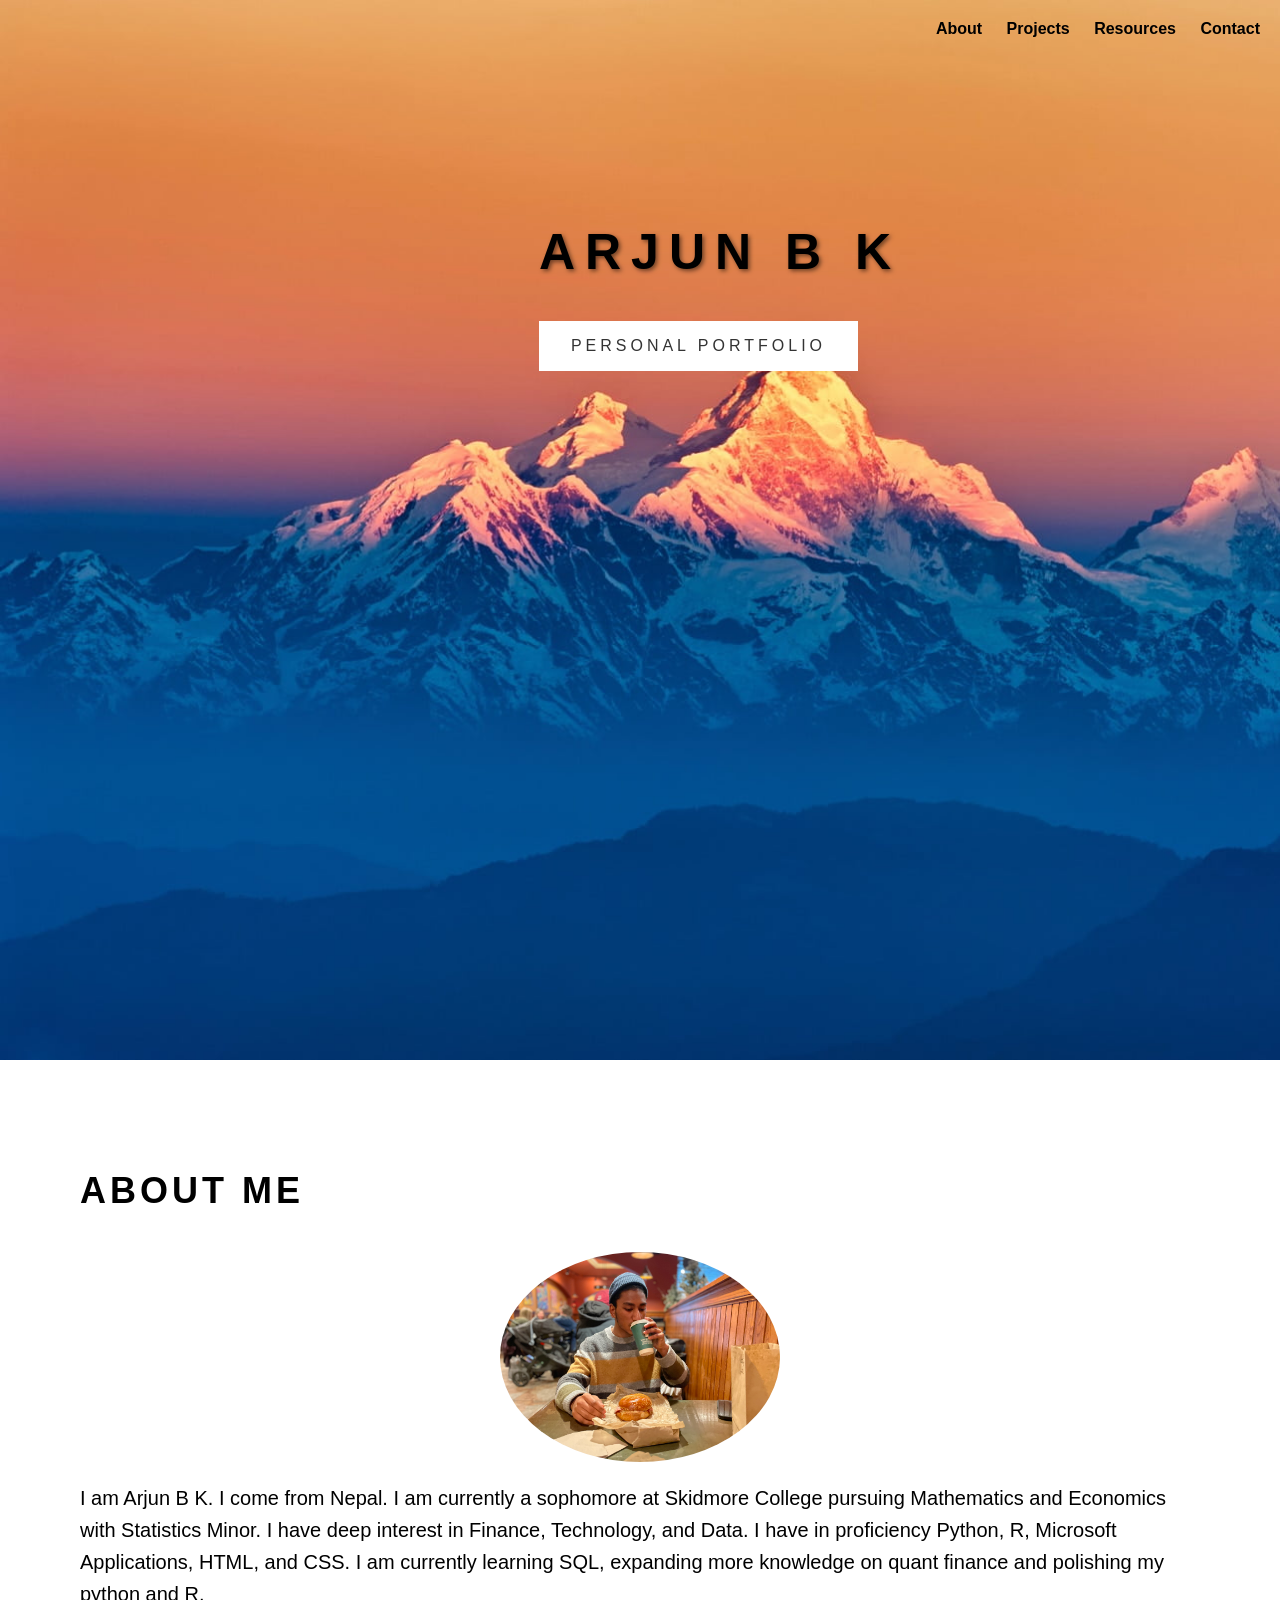
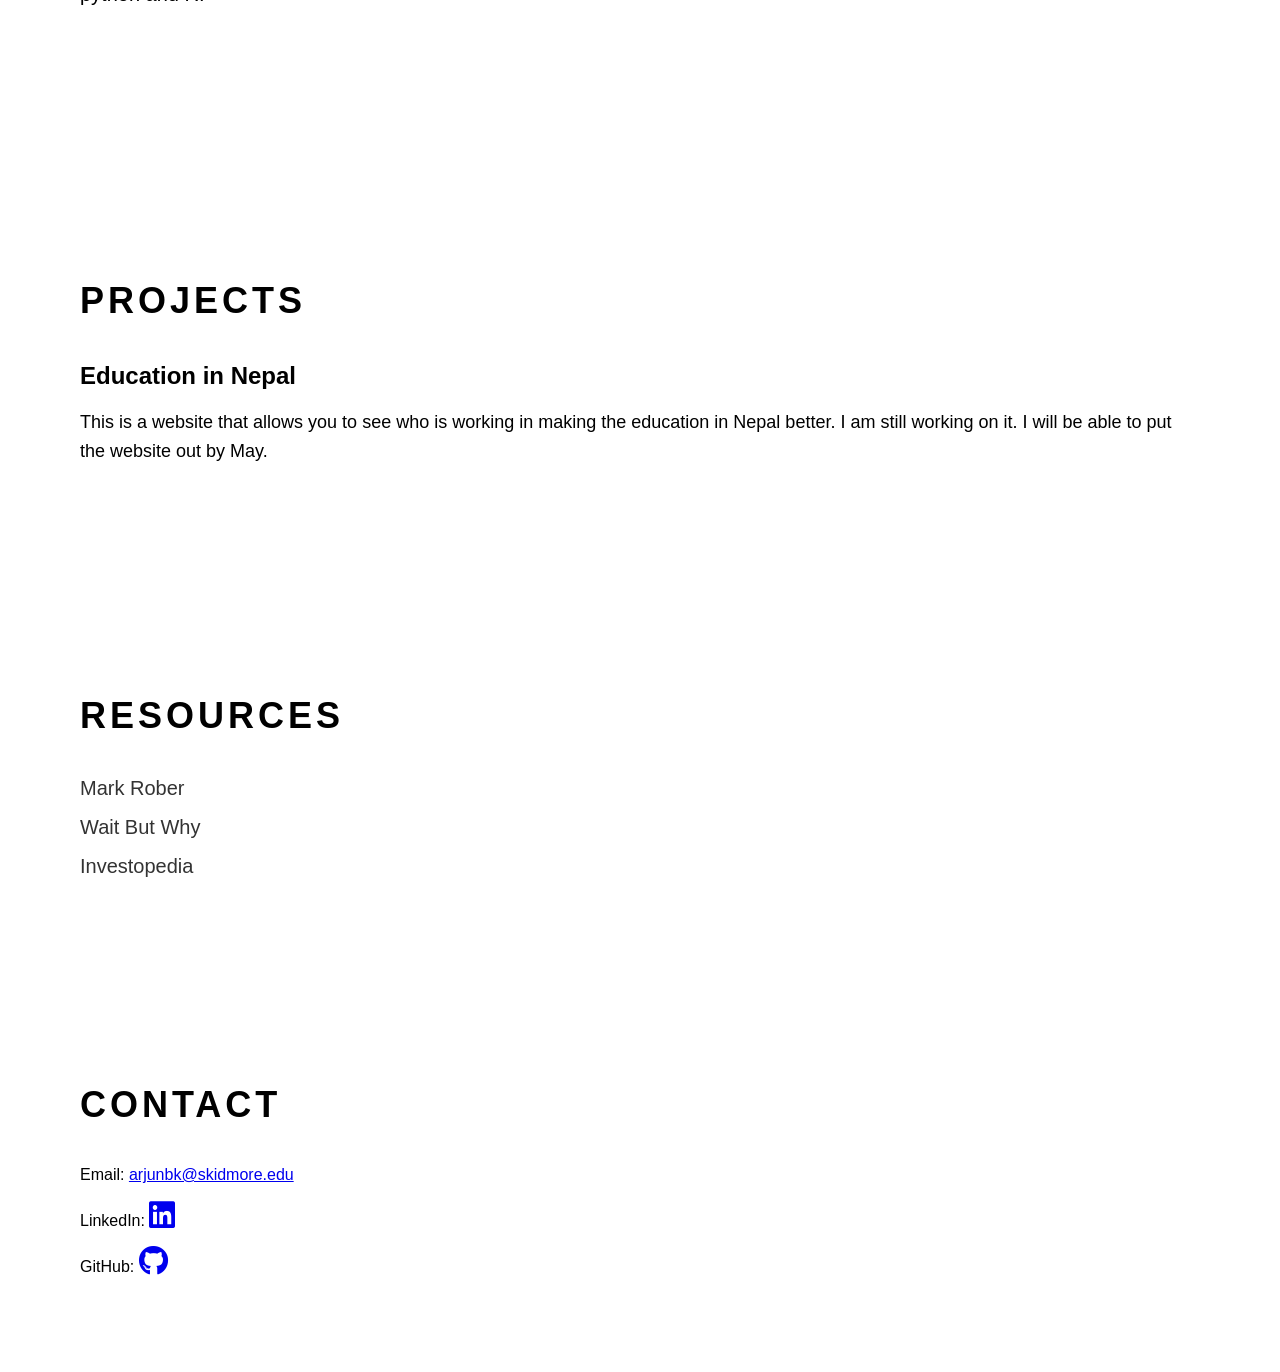
==== index.html @ 1929da08 "Update index.html" ====
<!DOCTYPE html>
<html lang="en">
<head>
  <meta charset="UTF-8">
  <title>Arjun B K - Personal Data Analysis Portfolio</title>
  <link rel="stylesheet" href="style.css">
  <link rel="stylesheet" href="https://cdnjs.cloudflare.com/ajax/libs/font-awesome/5.15.4/css/all.min.css" integrity="sha384-DyZ88mC6Up2uqS4h/KRgHuoeGwBcD4Ng9SiP4dIRy0EXTlnuz47vAwmeGwVChigm" crossorigin="anonymous">
</head>
<body>
  <!-- First Page -->
  <div class="page" id="first-page">
    <ul class="nav-menu">
      <li><a href="#about-me">About</a></li>
      <li><a href="#projects">Projects</a></li>
      <li><a href="#resource">Resources</a></li>
      <li><a href="#contact">Contact</a></li>
    </ul>
    <div class="page-content">
      <h1 class="page-title">Arjun B K</h1>
      <a href="#about-me" class="page-link">Personal Portfolio</a>
    </div>
  </div>

  <!-- About Page -->
  <div class="page" id="about-me">
    <h2 class="section-title">About Me</h2>
    <img src="prof.jpeg" alt="Profile Picture" class="profile-picture">
    <p class="section-content">I am Arjun B K. I come from Nepal. I am currently a sophomore at Skidmore College pursuing Mathematics and Economics with Statistics Minor. I have deep interest in Finance, Technology, and Data. I have 
       in proficiency Python, R, Microsoft Applications, HTML, and CSS. I am currently learning SQL, expanding more knowledge on quant finance and polishing my python and R. 
    </p>
  </div>

  <!-- Projects Page -->
  <div class="page" id="projects">
    <h2 class="section-title">Projects</h2>
    <!-- List your projects here -->
    <div class="project">
      <h3 class="project-title">Education in Nepal</h3>
      <p class="project-description">This is a website that allows you to see who is working in making the education in Nepal better. I am still working on it. I will be able to put the website out by May.</p>
    </div>
    <!-- Add more projects as needed -->
  </div>

  <!-- Resources Page -->
  <div class="page" id="resource">
    <h2 class="section-title">Resources</h2>
    <!-- List your resources here -->
    <ul class="resource-list">
        <li><a href="https://www.youtube.com/c/MarkRober" target="_blank">Mark Rober</a></li>
        <li><a href="https://waitbutwhy.com/homepage" target="_blank">Wait But Why</a></li>
        <li><a href="https://www.investopedia.com/" target="_blank">Investopedia</a></li>
      </ul>
  </div>

  <!-- Contact Page -->
  <div class="page" id="contact">
    <h2 class="section-title">Contact</h2>
    <!-- Add your contact information -->
    <p>Email: <a href="mailto:your-email@example.com">arjunbk@skidmore.edu</a></p>
    <p>LinkedIn: <a href="https://www.linkedin.com/in/arjunbk2025/" target="_blank"><i class="fab fa-linkedin" style="font-size: 30px;"></i></a></p>
    <p>GitHub: <a href="https://github.com/arjunbk03" target="_blank"><i class="fab fa-github" style="font-size: 30px;"></i></a></p>

</div>

  <!-- Scripts -->
  <script src="script.js"></script>
</body>
</html>
---- style.css ----
/* General Styles */
body {
    margin: 0;
    padding: 0;
    font-family: sans-serif;
  }
  
  /* First Page Styles */
  #first-page {
    background-image: url('mountain.jpeg');
    background-size: cover;
    height: 100vh;
    display: flex;
    justify-content: center;
    flex-direction: column;
    align-items: center;
    width: 100%;
    list-style-type: none;
  }
  .page-content {
    margin-top: -500px;
  }
  .profile-picture {
    width: 3000px;
    height: 3000px;
    border-radius: 90%;
    margin: 30px auto;
    display: block;
    object-fit: cover;
  }
  
  
  .nav-menu {
    position: absolute;
    top: 20px;
    right: 20px;
    list-style: none;
    margin: 0;
    padding: 0;
  }
  
  .nav-menu li {
    display: inline-block;
    margin-left: 20px;
  }
  
  .nav-menu li:first-child {
    margin-left: 0;
  }
  
  .nav-menu li a {
    color: black;
    text-decoration: none;
    font-weight: bold;
  }
  
  .page-title {
    font-size: 50px;
    margin-bottom: 40px;
    text-shadow: 2px 2px 4px rgba(0, 0, 0, 0.5);
    text-transform: uppercase;
    letter-spacing: 10px;
    font-weight: bold;
  }
  
  .page-link {
    display: inline-block;
    padding: 16px 32px;
    background-color: #fff;
    color: #333;
    text-transform: uppercase;
    letter-spacing: 4px;
    text-decoration: none;
    transition: background-color 0.3s ease;
  }
  
  .page-link:hover {
    background-color: #333;
    color: #fff;
  }
  
  /* Pages */
  .page {
    padding: 80px;
  }
  
  .section-title {
    font-size: 36px;
    margin-bottom: 40px;
    text-transform: uppercase;
    letter-spacing: 4px;
    font-weight: bold;
  }
  
  /* Projects Page */
  .project {
    margin-bottom: 40px;
  }
  
  .project-title {
    font-size: 24px;
    margin-bottom: 10px;
  }
  
  .project-description {
    font-size: 18px;
    line-height: 1.6;
  }
  
  /* About Page */
  .profile-picture {
    max-width: 25%;
    height: auto;
    border-radius: 50%;
    margin: 20px auto;
    display: block;
  }
  
  .section-content {
    font-size: 20px;
    line-height: 1.6;
    margin-bottom: 80px;
  }
  
  /* Resources Page */
  .resource-list {
    list-style-type: none;
    padding: 0;
  }
  
  .resource-list li {
    font-size: 20px;
    margin-bottom: 16px;
  }
  
  .resource-list li a {
    color: #333;
    text-decoration: none;
  }
  
  .resource-list li a:hover {
    color: #777;
    text-decoration: underline;
  }
  
  /* Contact Page */
  .contact-info {
    font-size: 20px;
    margin-bottom: 10px;
  }
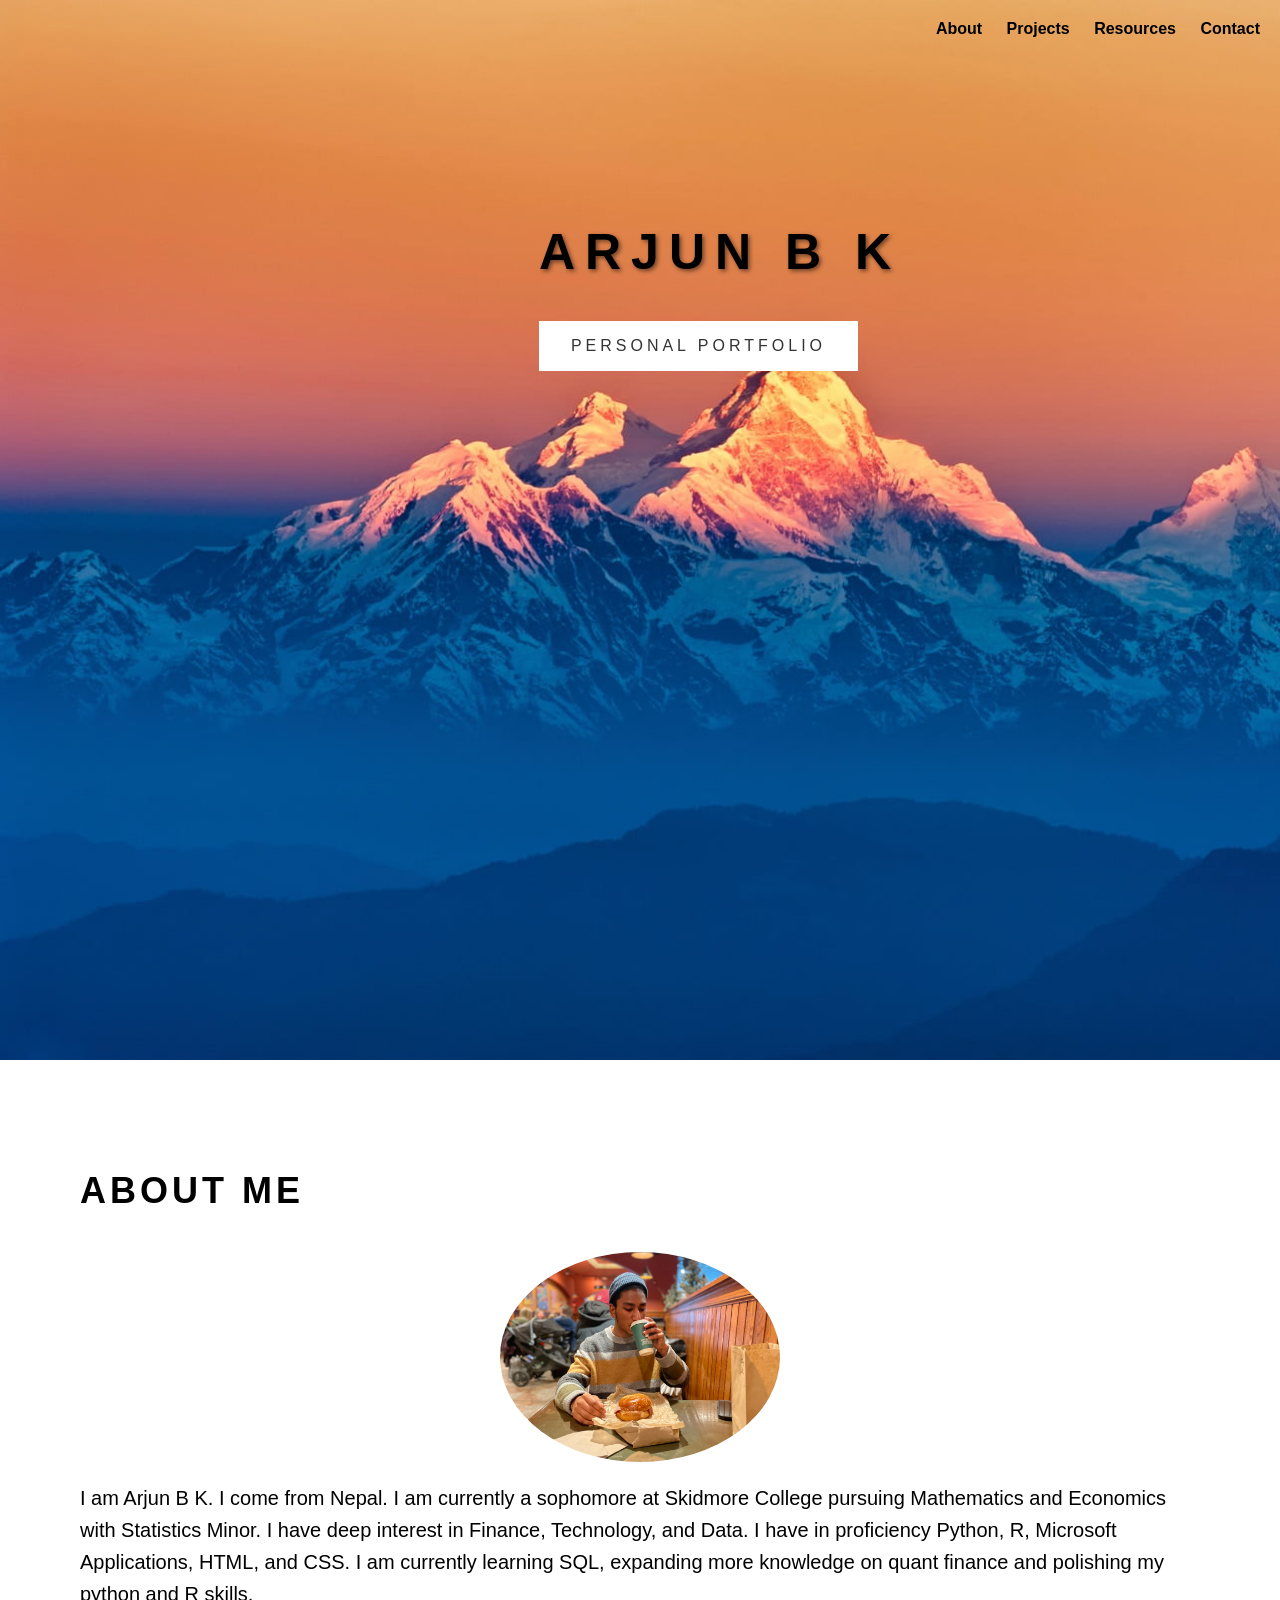
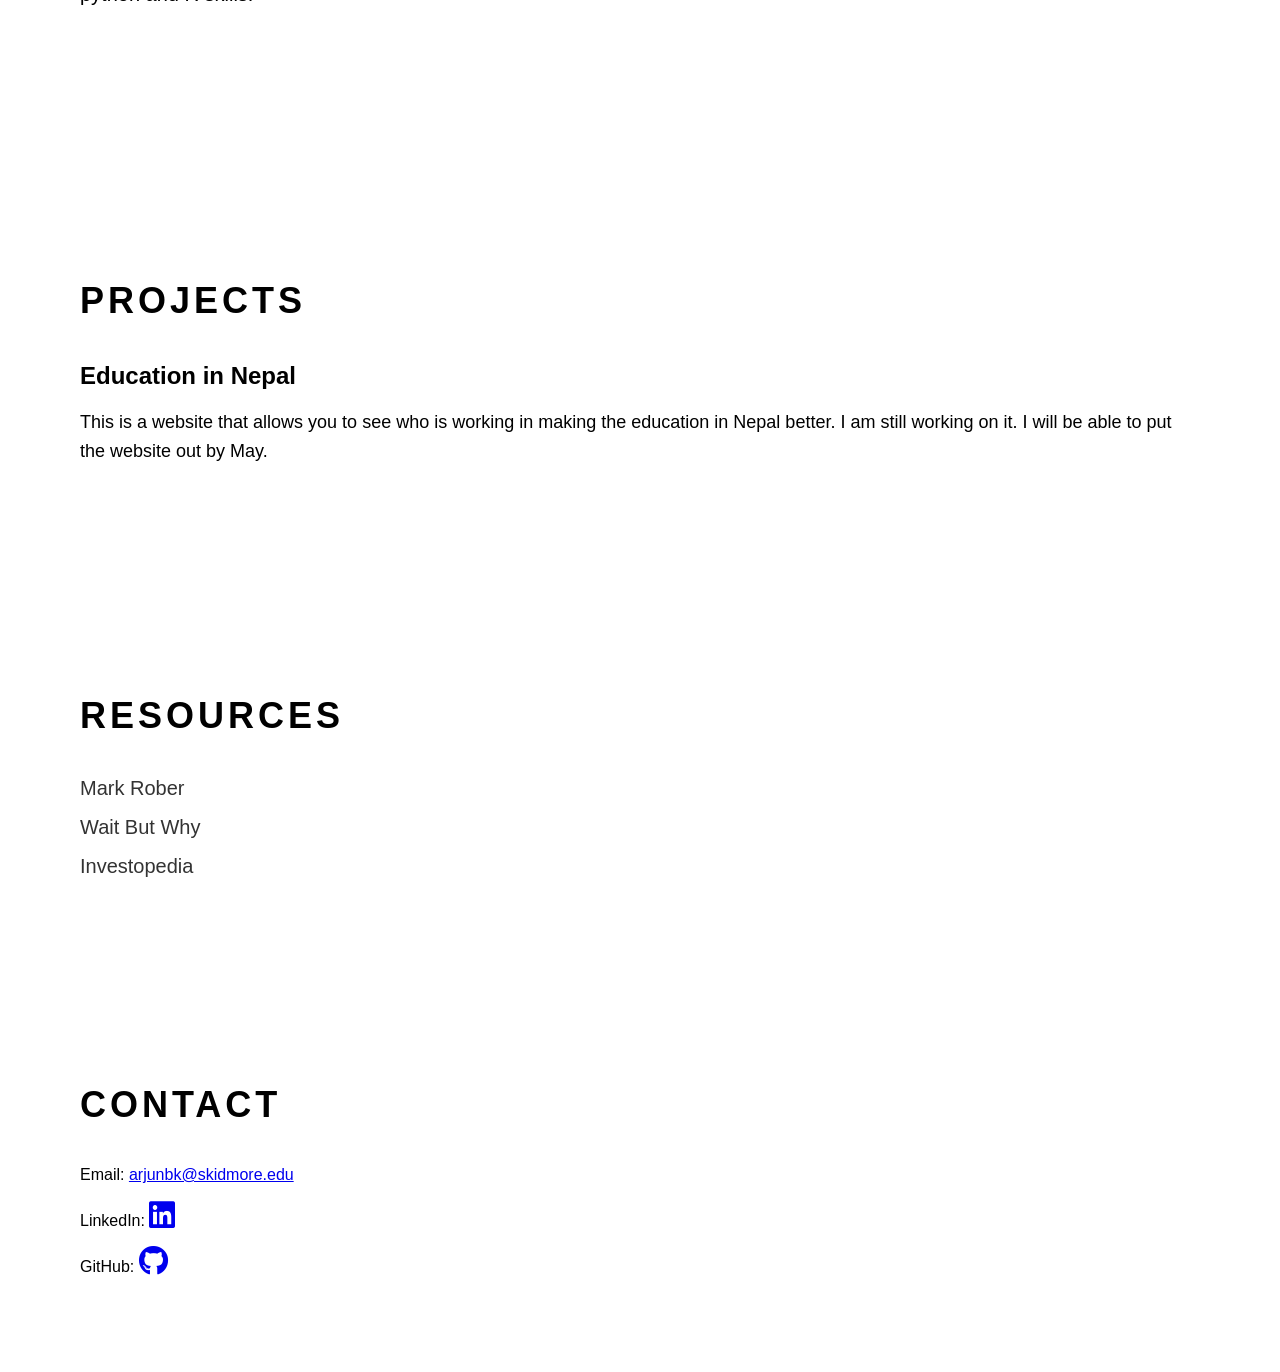
==== commit 625dd3dc: "Update index.html" ====
--- a/index.html
+++ b/index.html
@@ -26,7 +26,7 @@
     <h2 class="section-title">About Me</h2>
     <img src="prof.jpeg" alt="Profile Picture" class="profile-picture">
     <p class="section-content">I am Arjun B K. I come from Nepal. I am currently a sophomore at Skidmore College pursuing Mathematics and Economics with Statistics Minor. I have deep interest in Finance, Technology, and Data. I have 
-       in proficiency Python, R, Microsoft Applications, HTML, and CSS. I am currently learning SQL, expanding more knowledge on quant finance and polishing my python and R. 
+       in proficiency Python, R, Microsoft Applications, HTML, and CSS. I am currently learning SQL, expanding more knowledge on quant finance and polishing my python and R skills. 
     </p>
   </div>
 
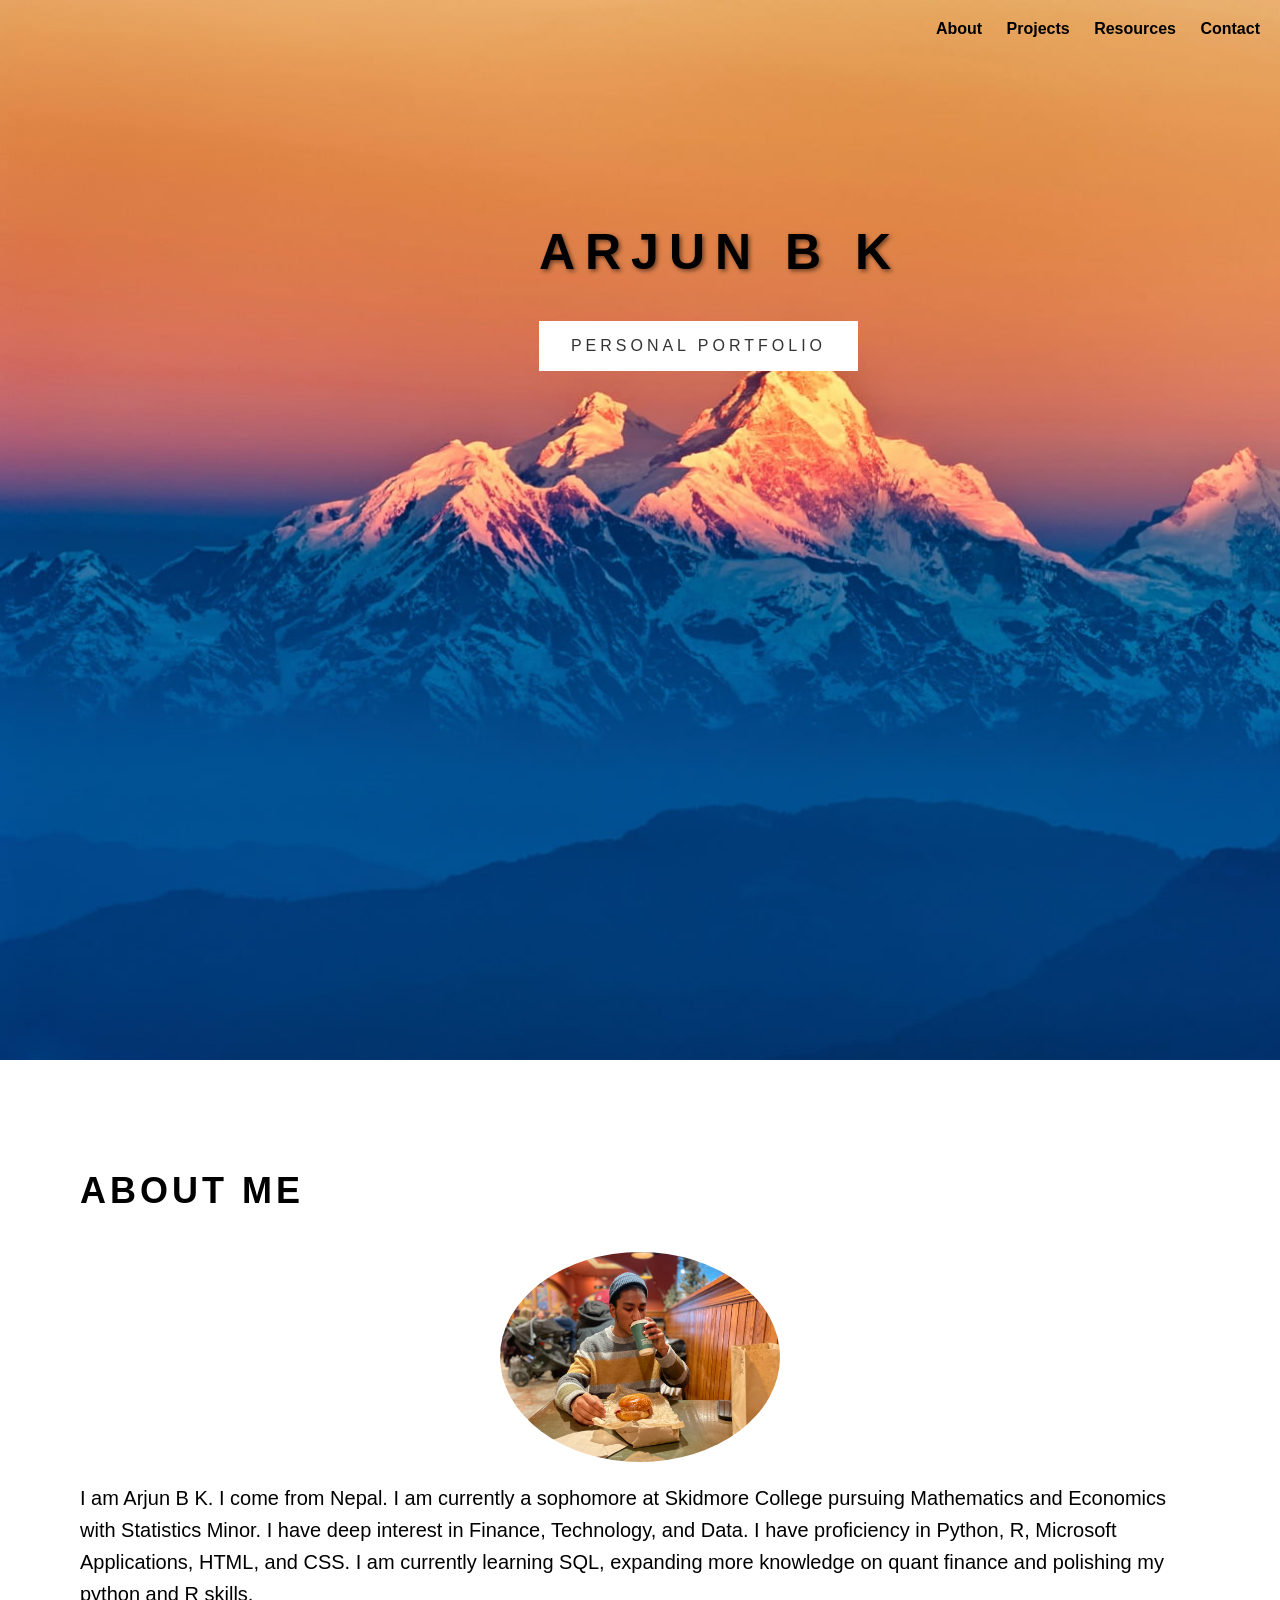
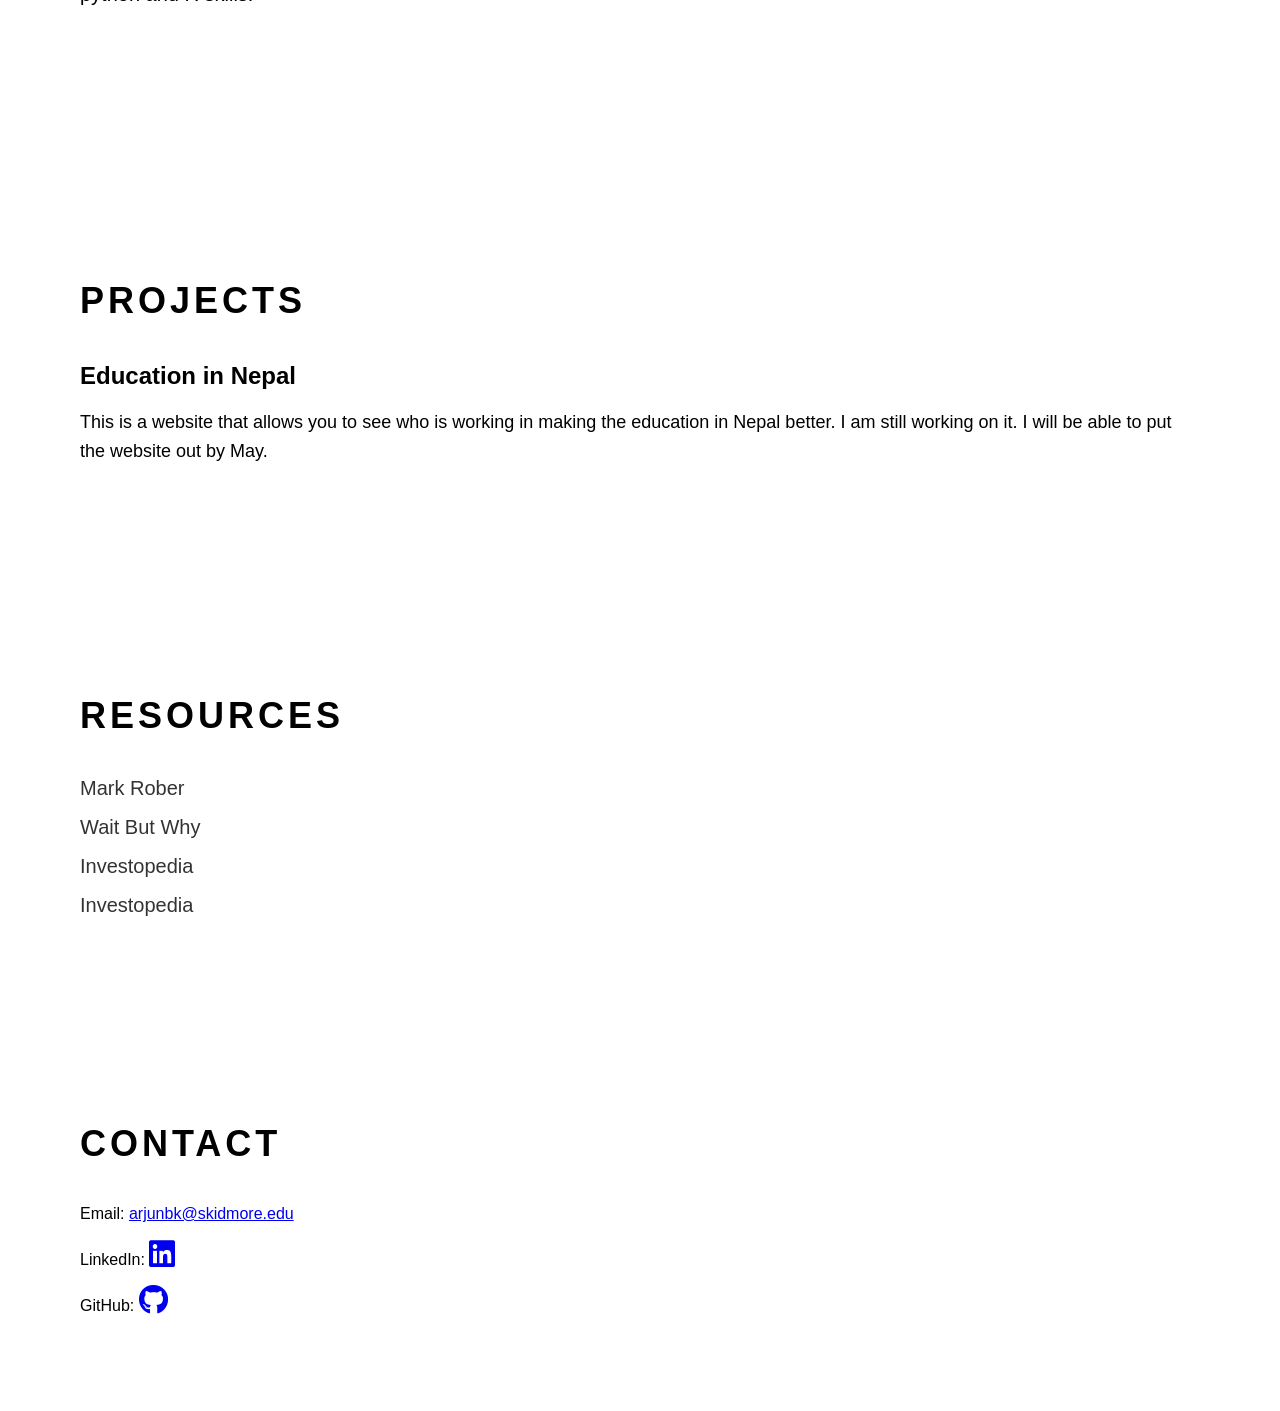
==== commit d4fe11a3: "Update index.html" ====
--- a/index.html
+++ b/index.html
@@ -26,7 +26,7 @@
     <h2 class="section-title">About Me</h2>
     <img src="prof.jpeg" alt="Profile Picture" class="profile-picture">
     <p class="section-content">I am Arjun B K. I come from Nepal. I am currently a sophomore at Skidmore College pursuing Mathematics and Economics with Statistics Minor. I have deep interest in Finance, Technology, and Data. I have 
-       in proficiency Python, R, Microsoft Applications, HTML, and CSS. I am currently learning SQL, expanding more knowledge on quant finance and polishing my python and R skills. 
+        proficiency in Python, R, Microsoft Applications, HTML, and CSS. I am currently learning SQL, expanding more knowledge on quant finance and polishing my python and R skills. 
     </p>
   </div>
 
@@ -49,6 +49,7 @@
         <li><a href="https://www.youtube.com/c/MarkRober" target="_blank">Mark Rober</a></li>
         <li><a href="https://waitbutwhy.com/homepage" target="_blank">Wait But Why</a></li>
         <li><a href="https://www.investopedia.com/" target="_blank">Investopedia</a></li>
+        <li><a href="https://www.investopedia.com/" target="_blank">Investopedia</a></li>
       </ul>
   </div>
 
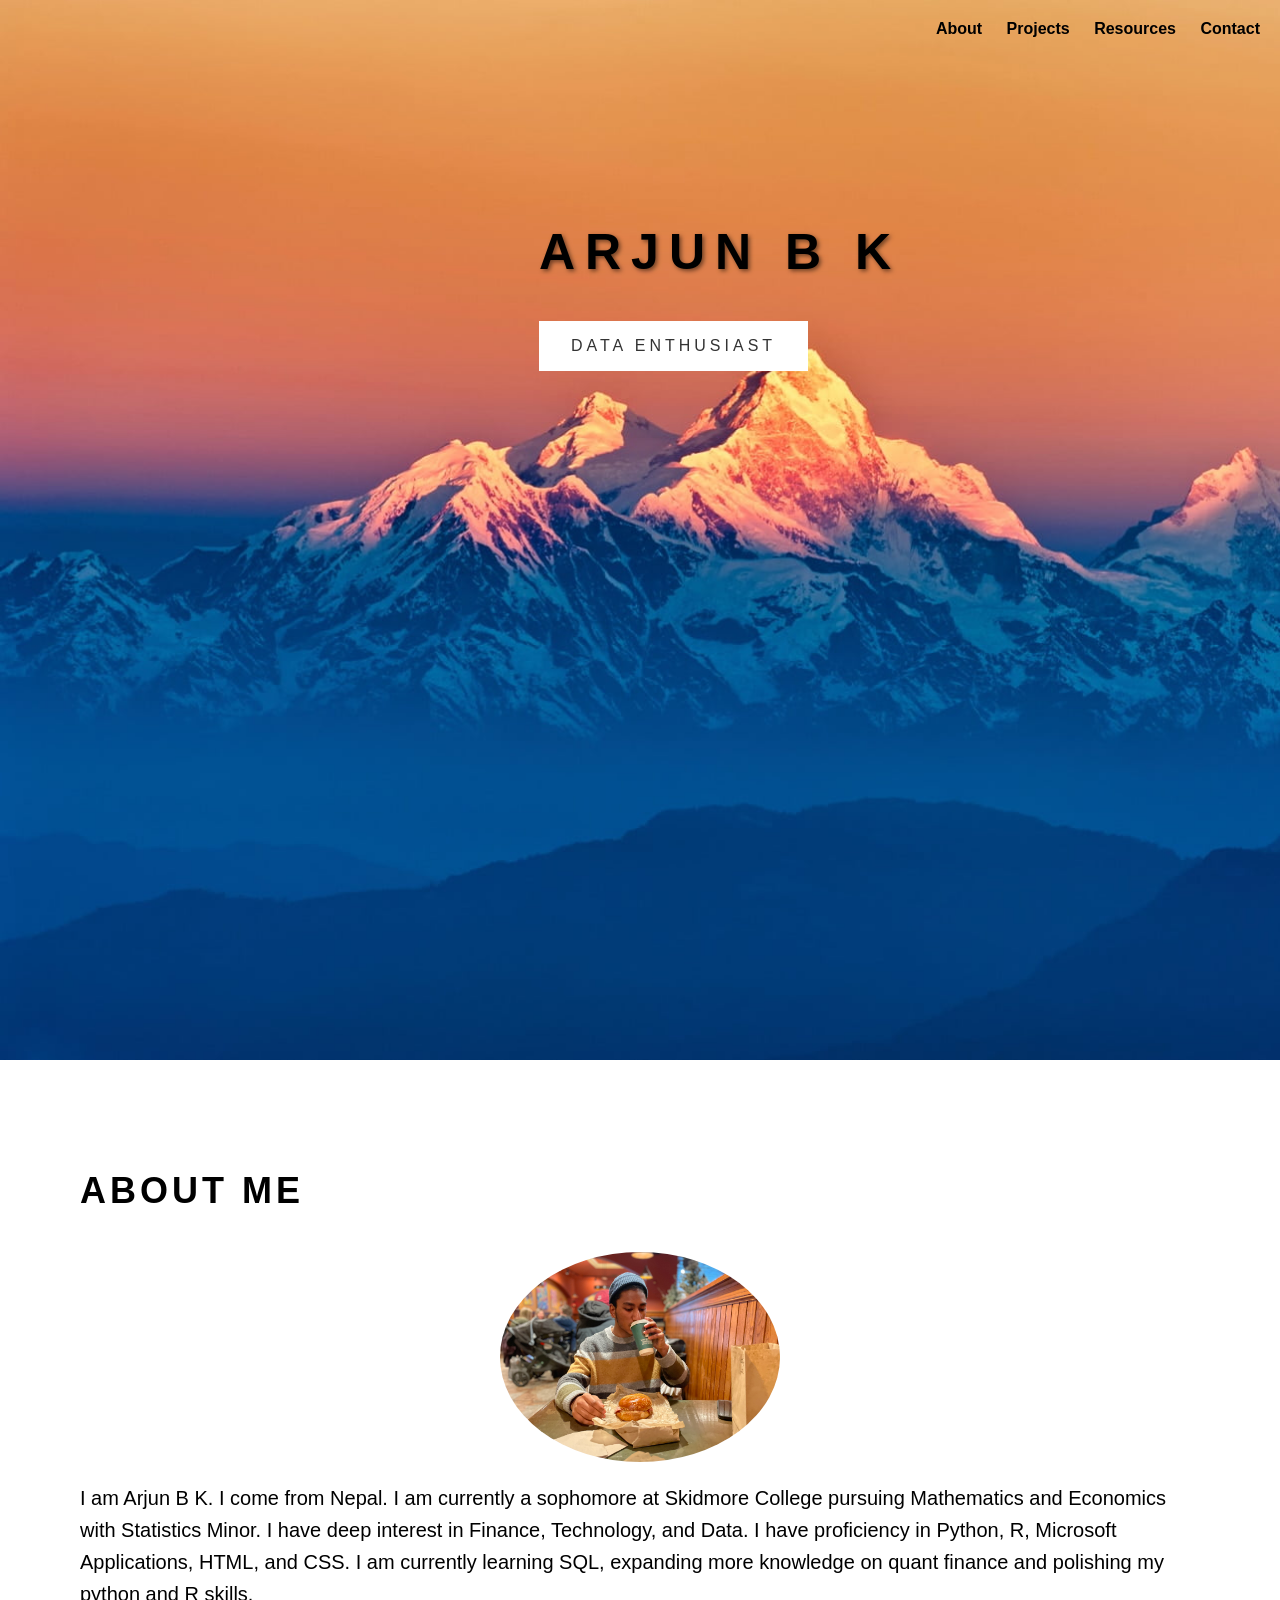
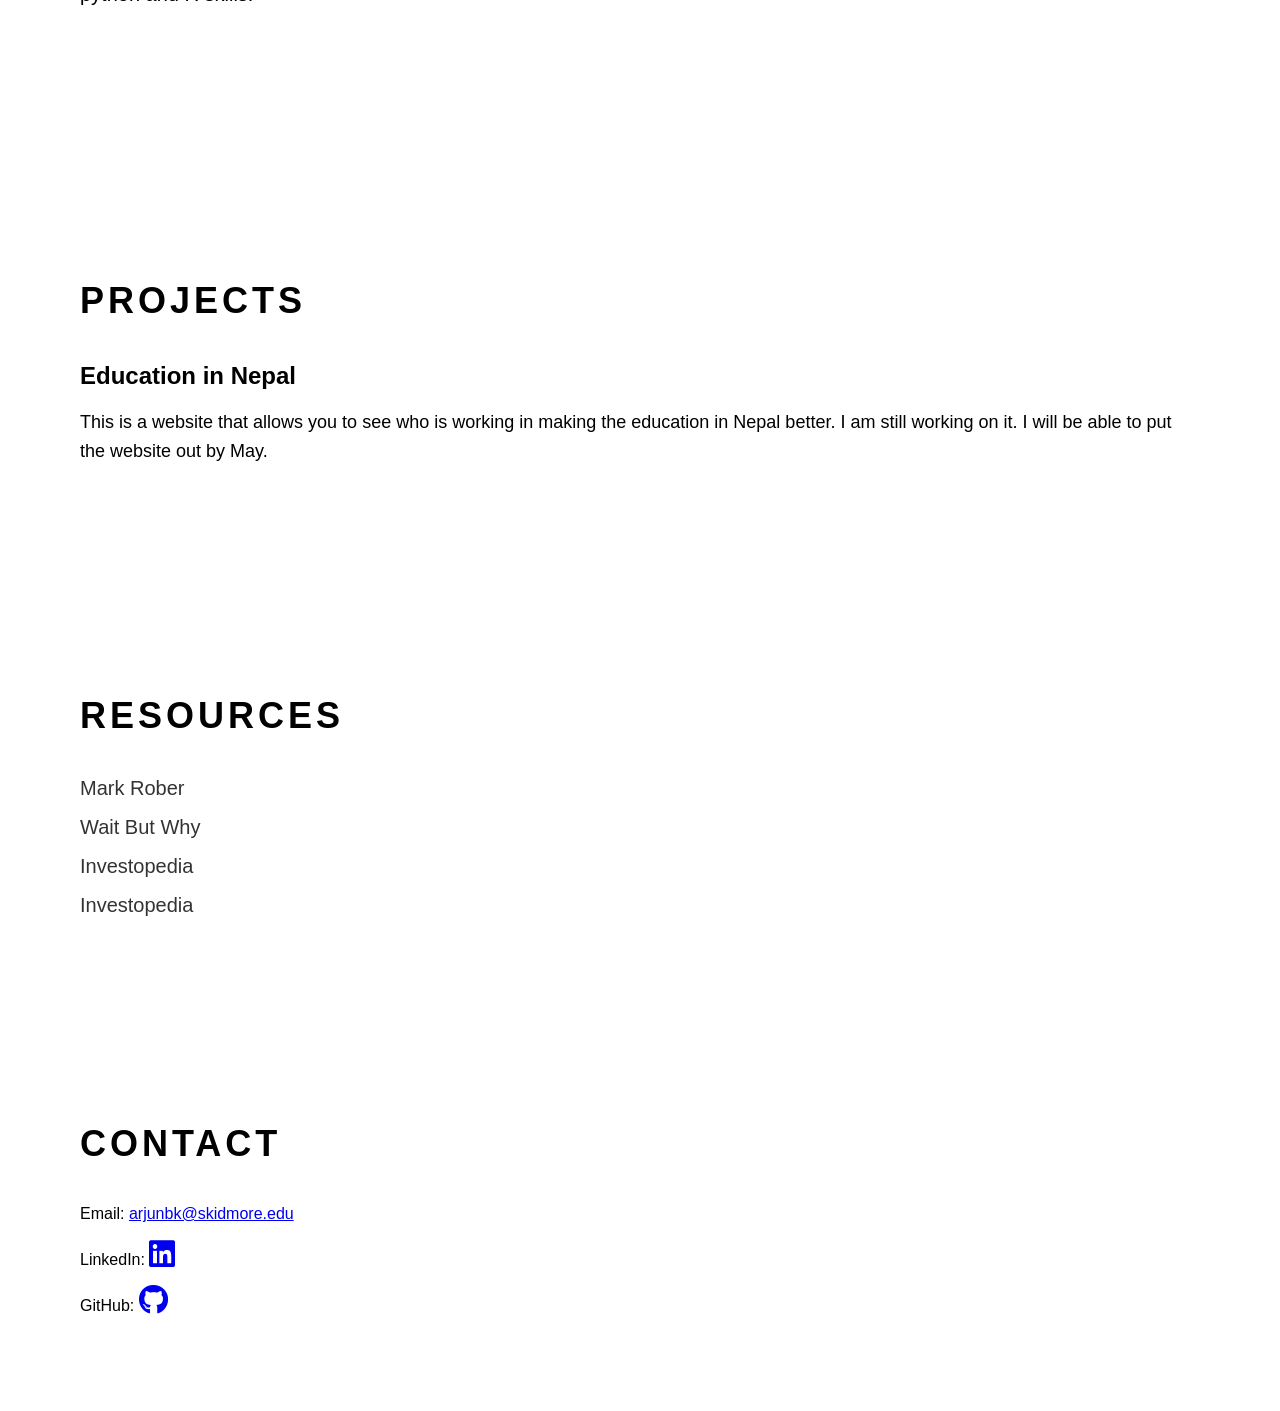
==== commit 45c60584: "Update index.html" ====
--- a/index.html
+++ b/index.html
@@ -17,7 +17,7 @@
     </ul>
     <div class="page-content">
       <h1 class="page-title">Arjun B K</h1>
-      <a href="#about-me" class="page-link">Personal Portfolio</a>
+      <a href="#about-me" class="page-link">Data Enthusiast</a>
     </div>
   </div>
 
@@ -26,7 +26,7 @@
     <h2 class="section-title">About Me</h2>
     <img src="prof.jpeg" alt="Profile Picture" class="profile-picture">
     <p class="section-content">I am Arjun B K. I come from Nepal. I am currently a sophomore at Skidmore College pursuing Mathematics and Economics with Statistics Minor. I have deep interest in Finance, Technology, and Data. I have 
-        proficiency in Python, R, Microsoft Applications, HTML, and CSS. I am currently learning SQL, expanding more knowledge on quant finance and polishing my python and R skills. 
+            proficiency in Python, R, Microsoft Applications, HTML, and CSS. I am currently learning SQL, expanding more knowledge on quant finance and polishing my python and R skills. 
     </p>
   </div>
 
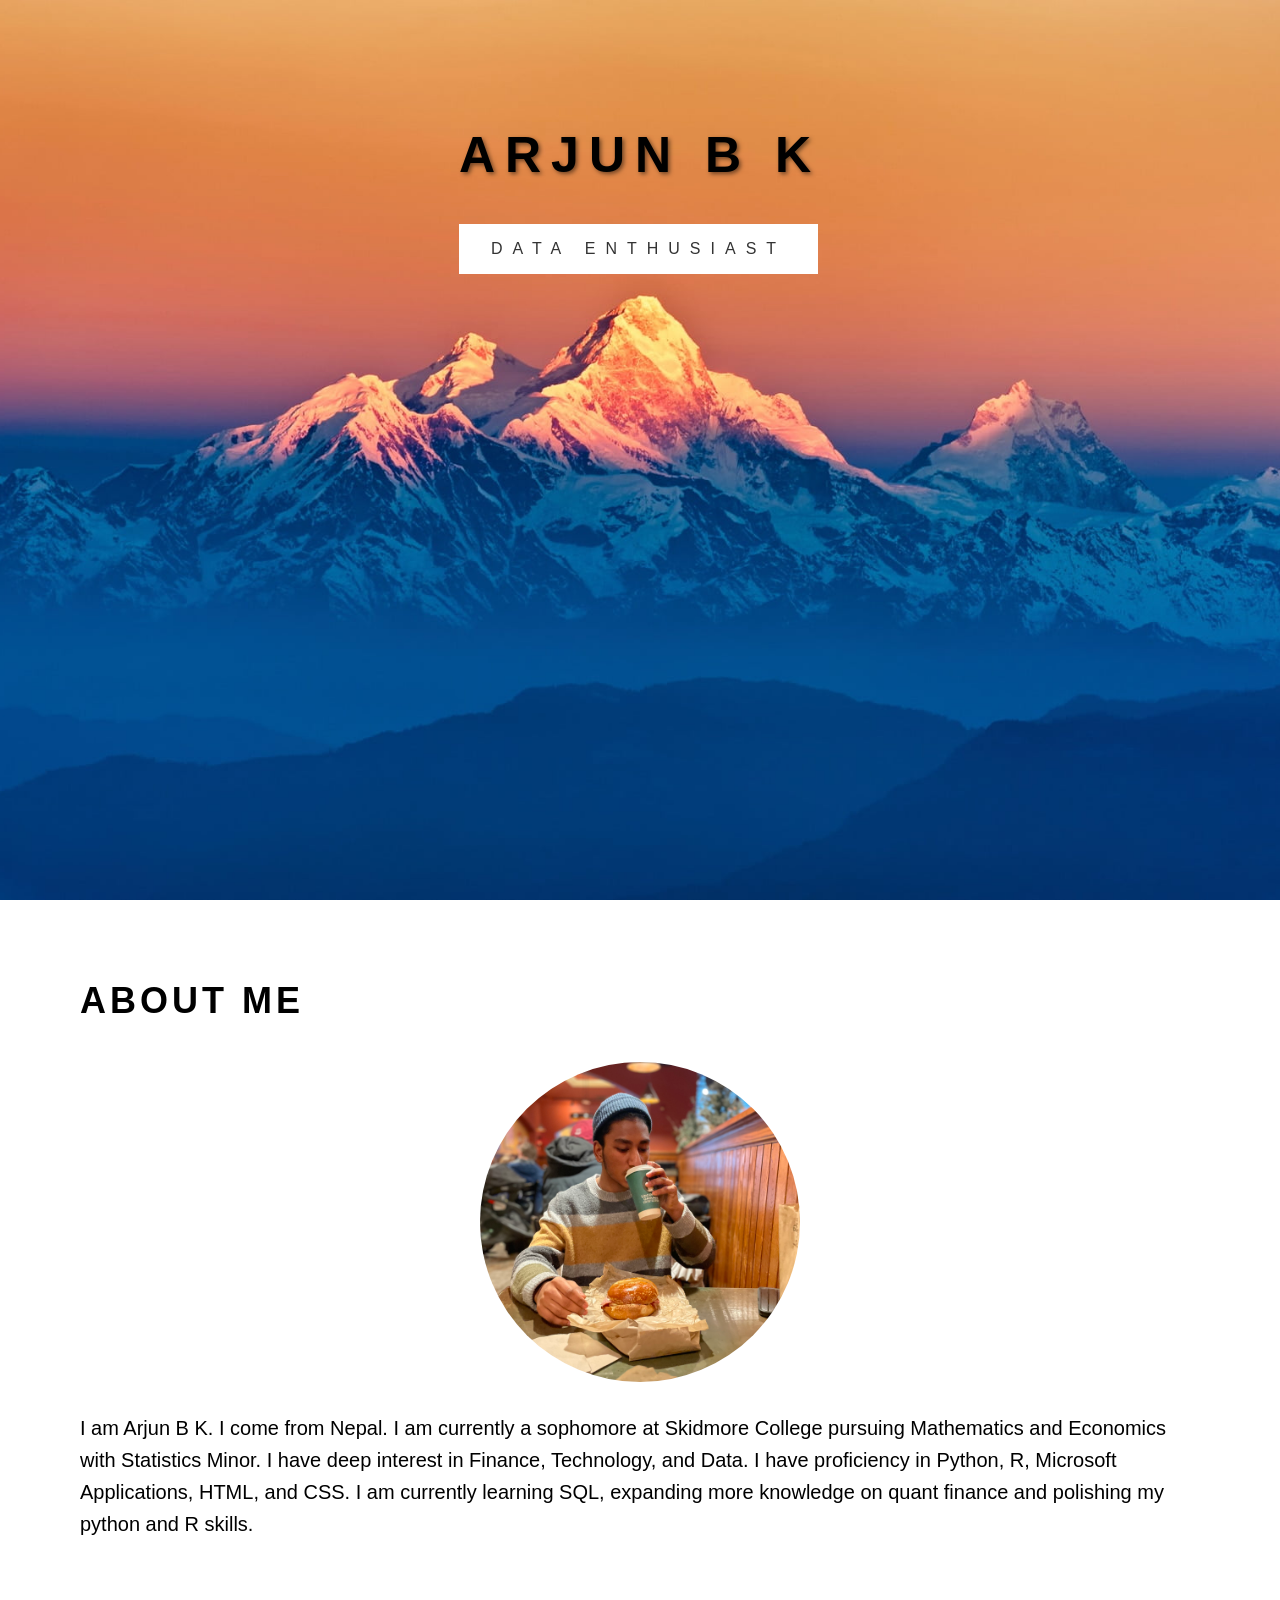
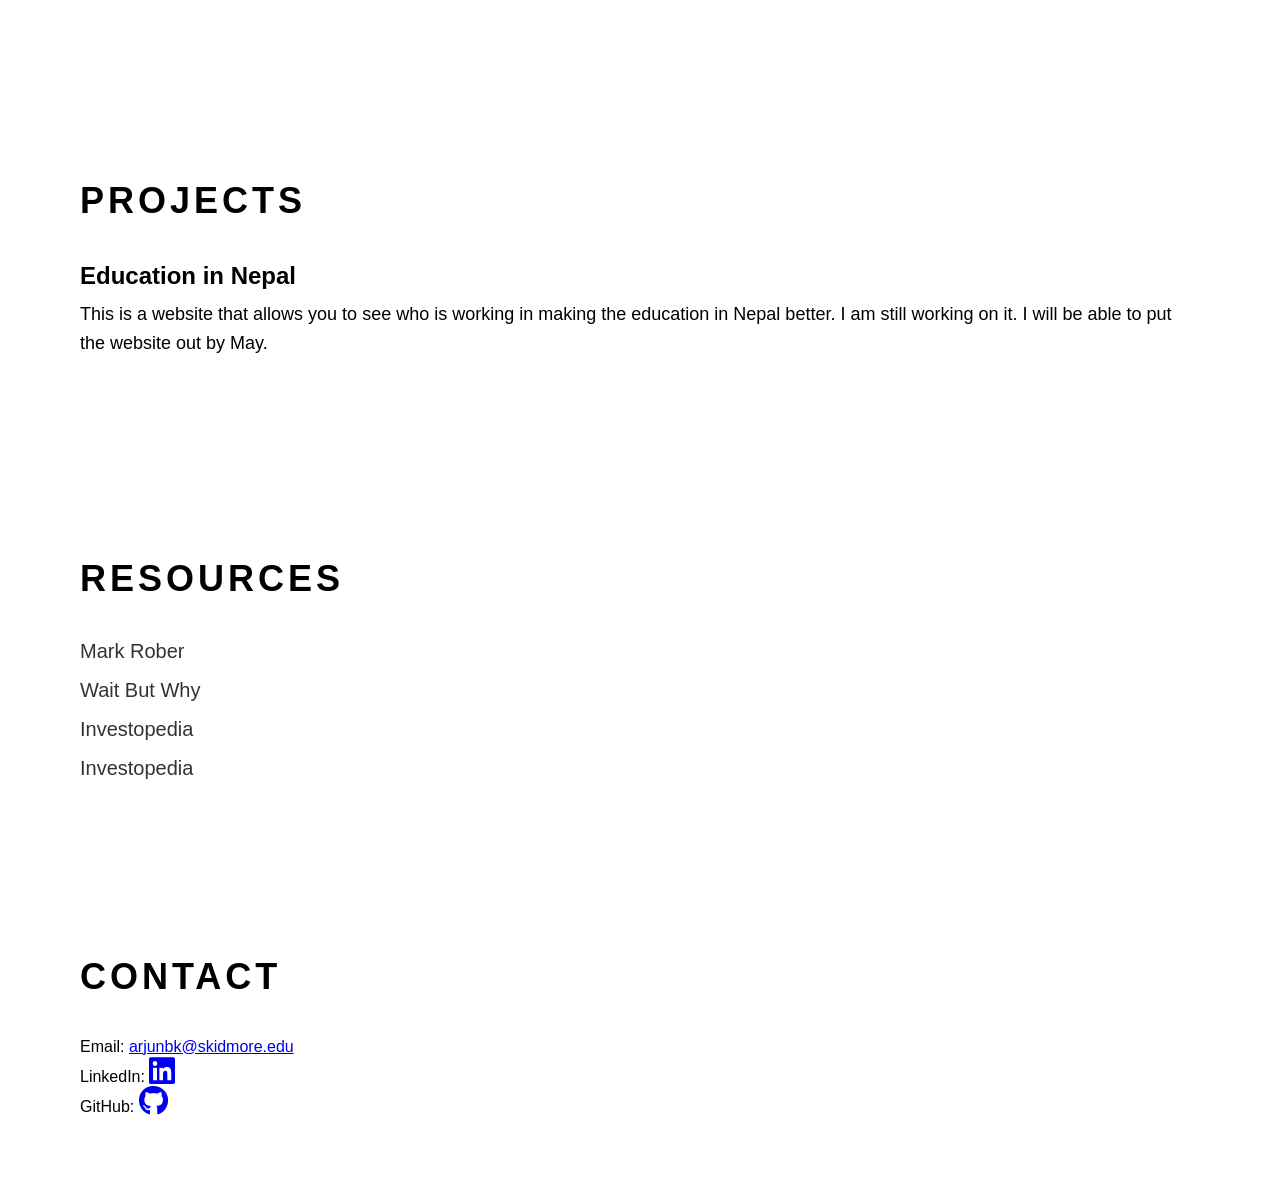
==== commit 40db2309: "edit" ====
--- a/index.html
+++ b/index.html
@@ -9,12 +9,12 @@
 <body>
   <!-- First Page -->
   <div class="page" id="first-page">
-    <ul class="nav-menu">
+    <!-- <ul class="nav-menu">
       <li><a href="#about-me">About</a></li>
       <li><a href="#projects">Projects</a></li>
       <li><a href="#resource">Resources</a></li>
       <li><a href="#contact">Contact</a></li>
-    </ul>
+    </ul> -->
     <div class="page-content">
       <h1 class="page-title">Arjun B K</h1>
       <a href="#about-me" class="page-link">Data Enthusiast</a>
@@ -24,7 +24,9 @@
   <!-- About Page -->
   <div class="page" id="about-me">
     <h2 class="section-title">About Me</h2>
-    <img src="prof.jpeg" alt="Profile Picture" class="profile-picture">
+   <div class="profile-picture">
+    <!-- <img src="prof.jpeg" alt="Profile Picture" > -->
+   </div>
     <p class="section-content">I am Arjun B K. I come from Nepal. I am currently a sophomore at Skidmore College pursuing Mathematics and Economics with Statistics Minor. I have deep interest in Finance, Technology, and Data. I have 
             proficiency in Python, R, Microsoft Applications, HTML, and CSS. I am currently learning SQL, expanding more knowledge on quant finance and polishing my python and R skills. 
     </p>
--- a/style.css
+++ b/style.css
@@ -1,7 +1,8 @@
 /* General Styles */
-body {
+body, *, html {
     margin: 0;
     padding: 0;
+    box-sizing: border-box;
     font-family: sans-serif;
   }
   
@@ -9,6 +10,8 @@
   #first-page {
     background-image: url('mountain.jpeg');
     background-size: cover;
+    background-position: center;
+    background-repeat: no-repeat;
     height: 100vh;
     display: flex;
     justify-content: center;
@@ -21,12 +24,16 @@
     margin-top: -500px;
   }
   .profile-picture {
-    width: 3000px;
-    height: 3000px;
+    width: 20rem;
+    height: 20rem;
     border-radius: 90%;
     margin: 30px auto;
     display: block;
     object-fit: cover;
+    background-image: url("prof.jpeg");
+    background-position: center;
+    background-size: cover;
+    background-repeat: no-repeat;
   }
   
   
@@ -69,9 +76,10 @@
     background-color: #fff;
     color: #333;
     text-transform: uppercase;
-    letter-spacing: 4px;
+    letter-spacing: 10px;
     text-decoration: none;
     transition: background-color 0.3s ease;
+    margin: 0px a;
   }
   
   .page-link:hover {
@@ -108,13 +116,13 @@
   }
   
   /* About Page */
-  .profile-picture {
+  /* .profile-picture {
     max-width: 25%;
     height: auto;
     border-radius: 50%;
     margin: 20px auto;
     display: block;
-  }
+  } */
   
   .section-content {
     font-size: 20px;
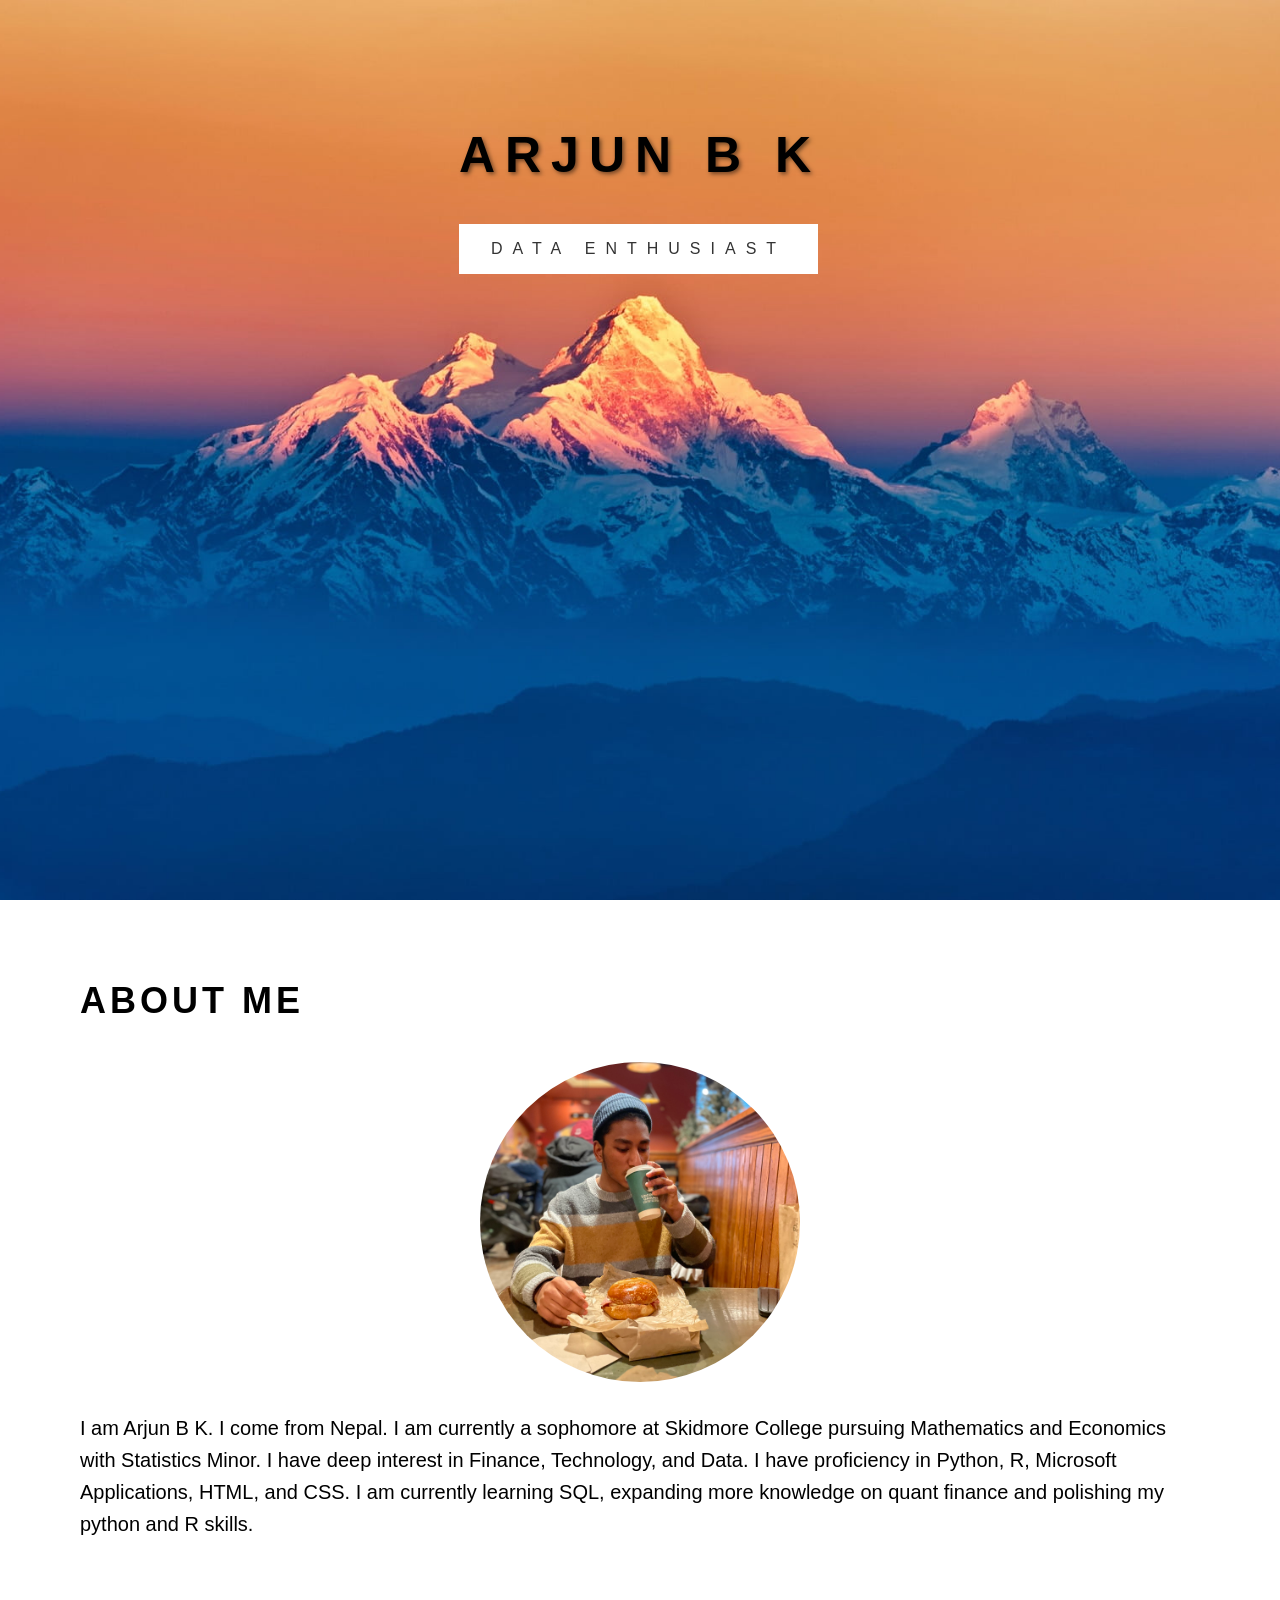
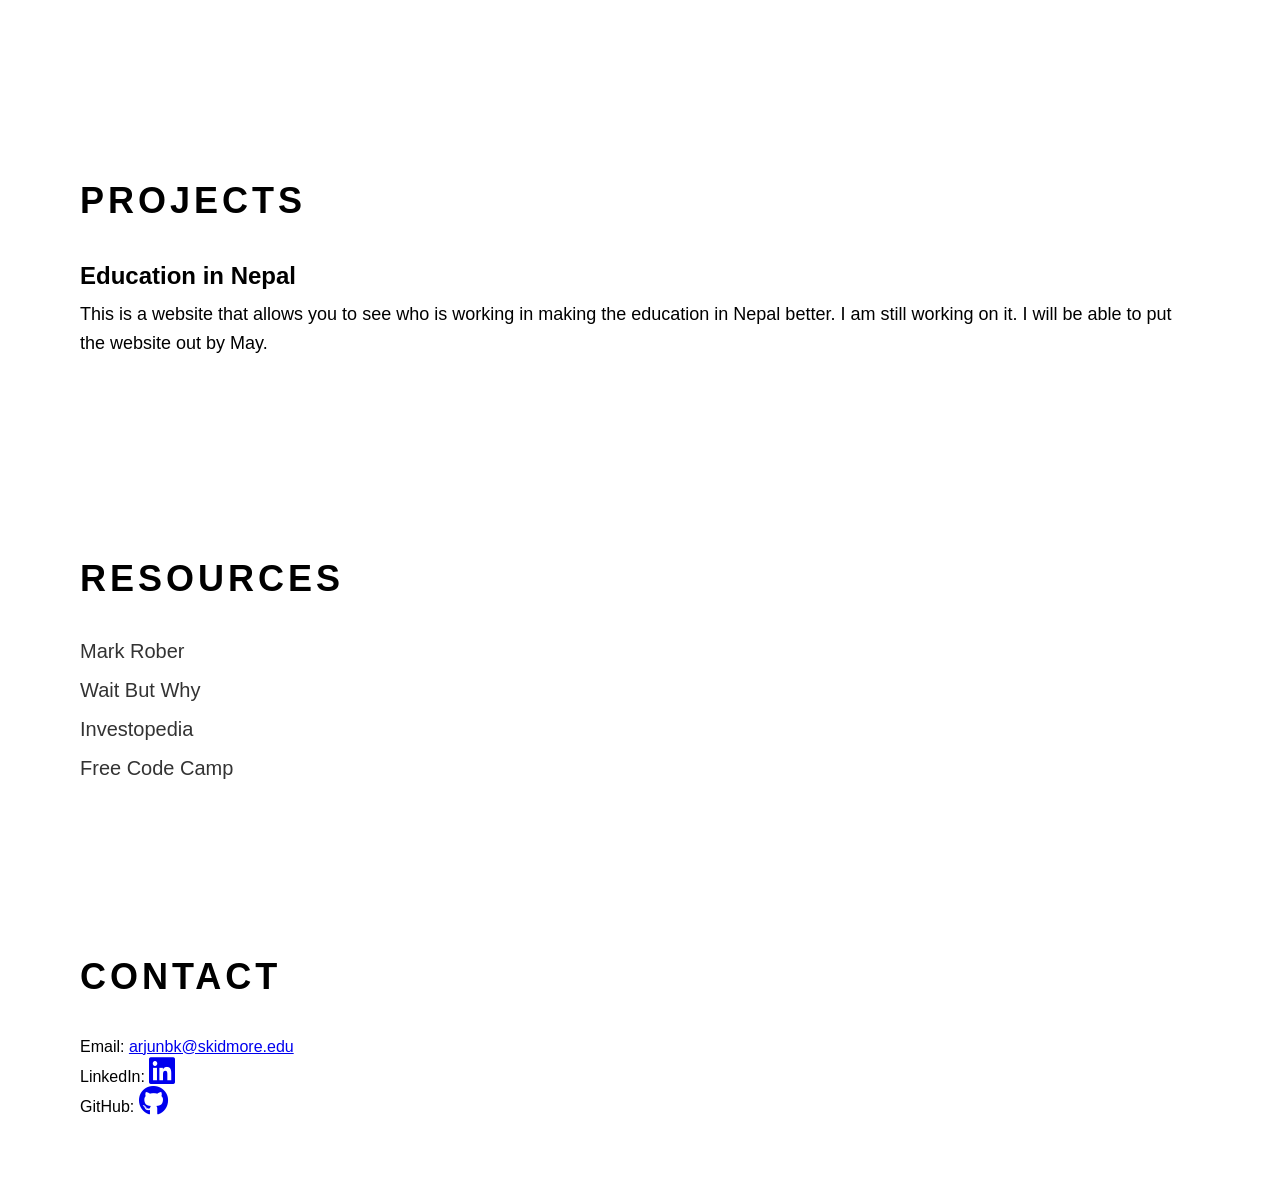
==== commit cac04b3b: "Update index.html" ====
--- a/index.html
+++ b/index.html
@@ -51,7 +51,7 @@
         <li><a href="https://www.youtube.com/c/MarkRober" target="_blank">Mark Rober</a></li>
         <li><a href="https://waitbutwhy.com/homepage" target="_blank">Wait But Why</a></li>
         <li><a href="https://www.investopedia.com/" target="_blank">Investopedia</a></li>
-        <li><a href="https://www.investopedia.com/" target="_blank">Investopedia</a></li>
+        <li><a href="https://www.freecodecamp.org/" target="_blank">Free Code Camp</a></li>
       </ul>
   </div>
 
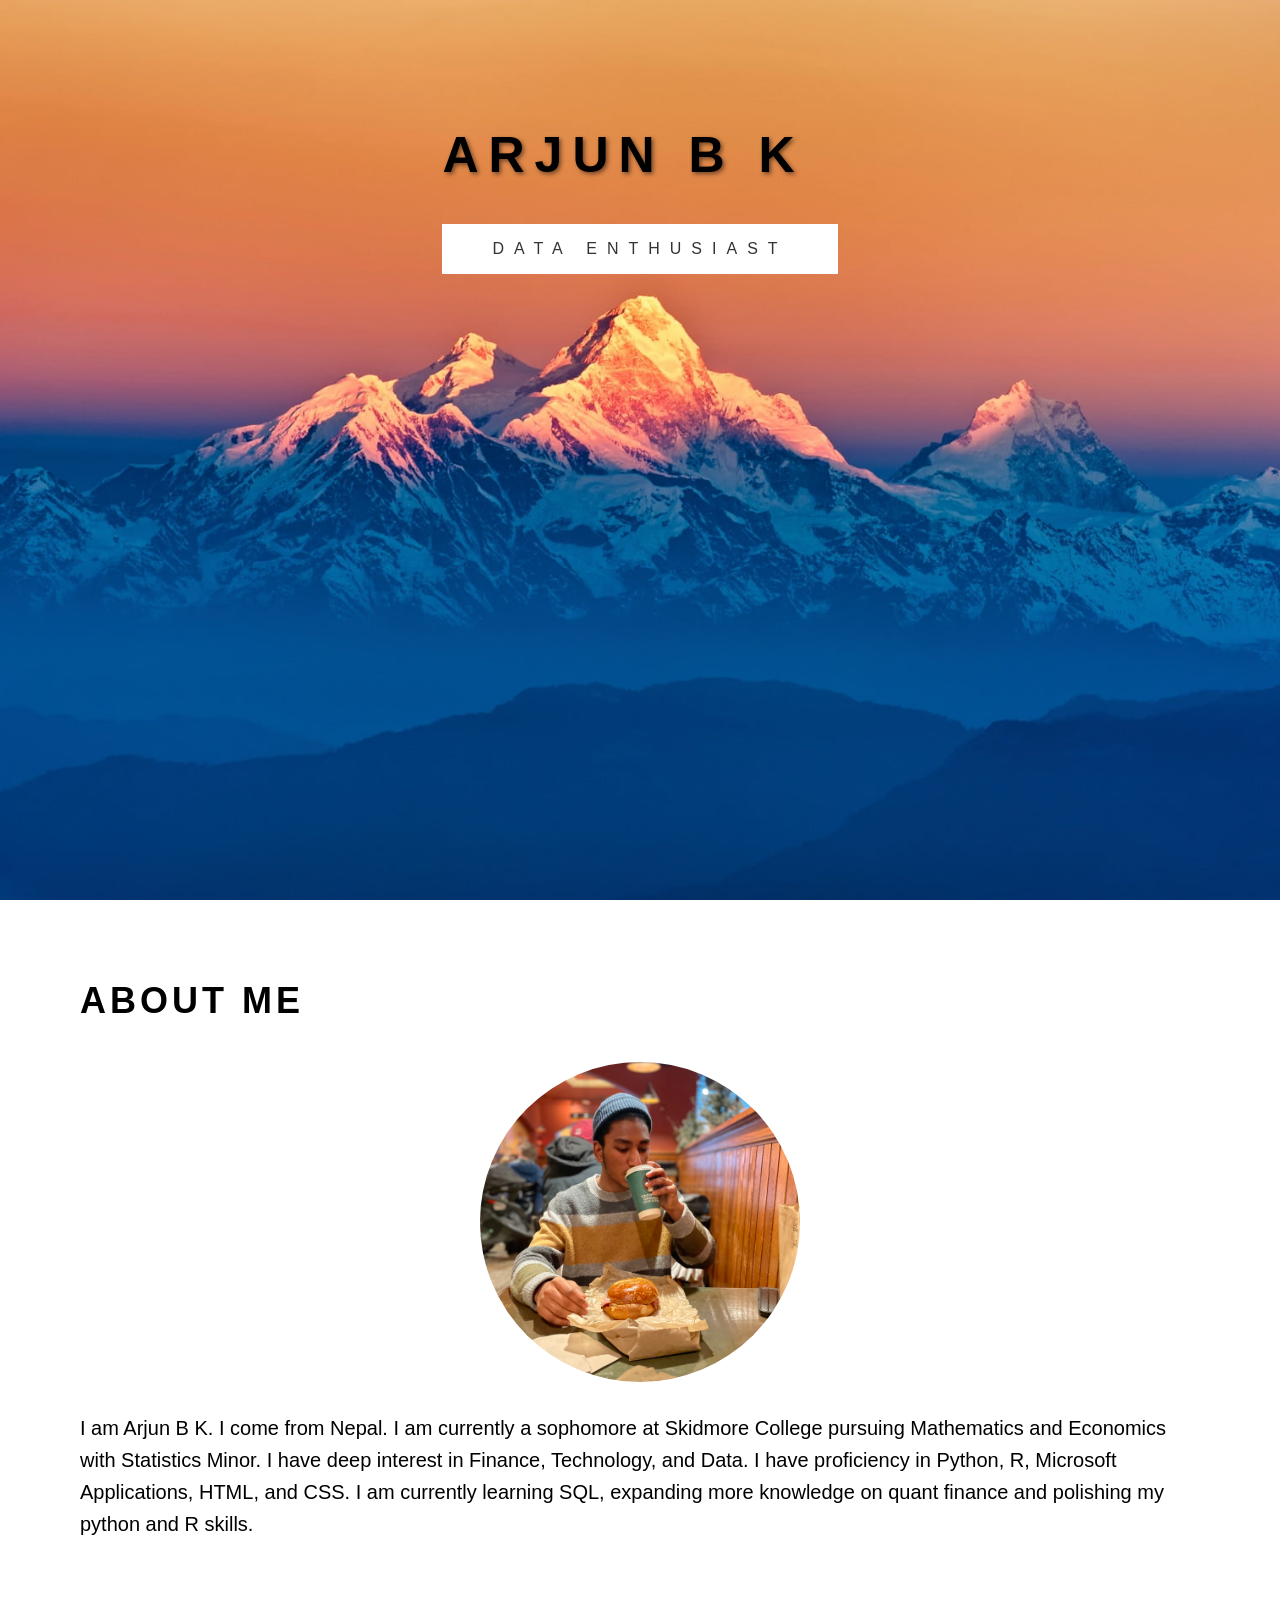
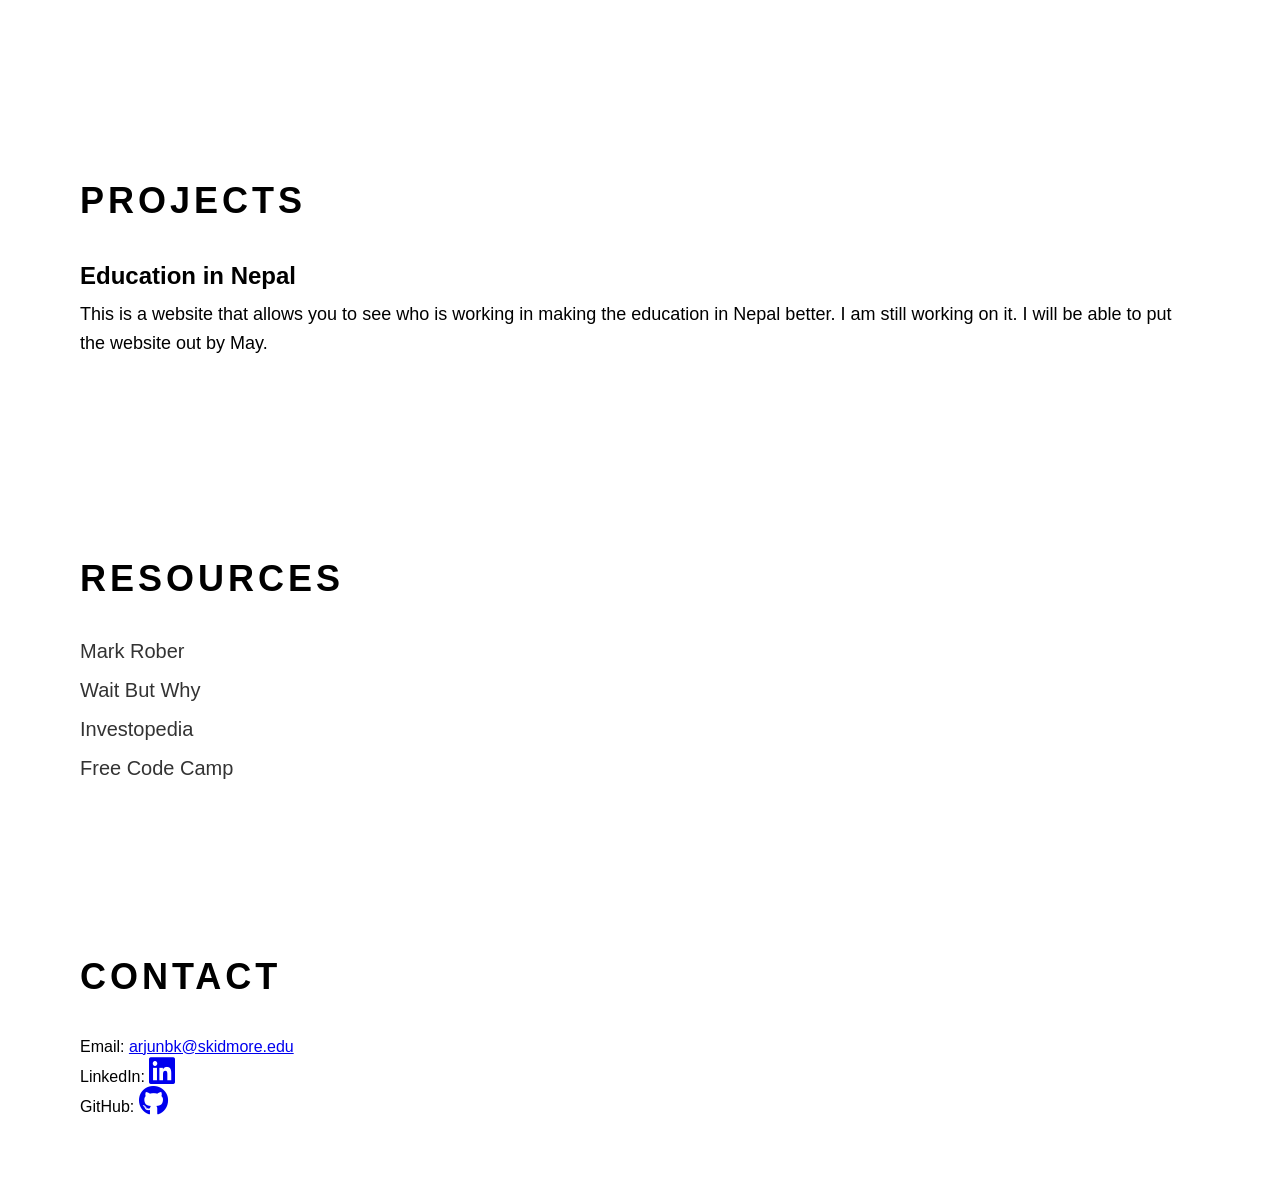
==== commit 5382ea34: "added comment about adding sections" ====
--- a/index.html
+++ b/index.html
@@ -9,7 +9,7 @@
 <body>
   <!-- First Page -->
   <div class="page" id="first-page">
-    <!-- <ul class="nav-menu">
+    <!-- <ul class="nav-menu"> <! -- Add all the skills I have, also divide it into sections such as front end, back end, data related programming, courses I have taken and everything.
       <li><a href="#about-me">About</a></li>
       <li><a href="#projects">Projects</a></li>
       <li><a href="#resource">Resources</a></li>
--- a/style.css
+++ b/style.css
@@ -72,7 +72,7 @@
   
   .page-link {
     display: inline-block;
-    padding: 16px 32px;
+    padding: 16px 50px;
     background-color: #fff;
     color: #333;
     text-transform: uppercase;
